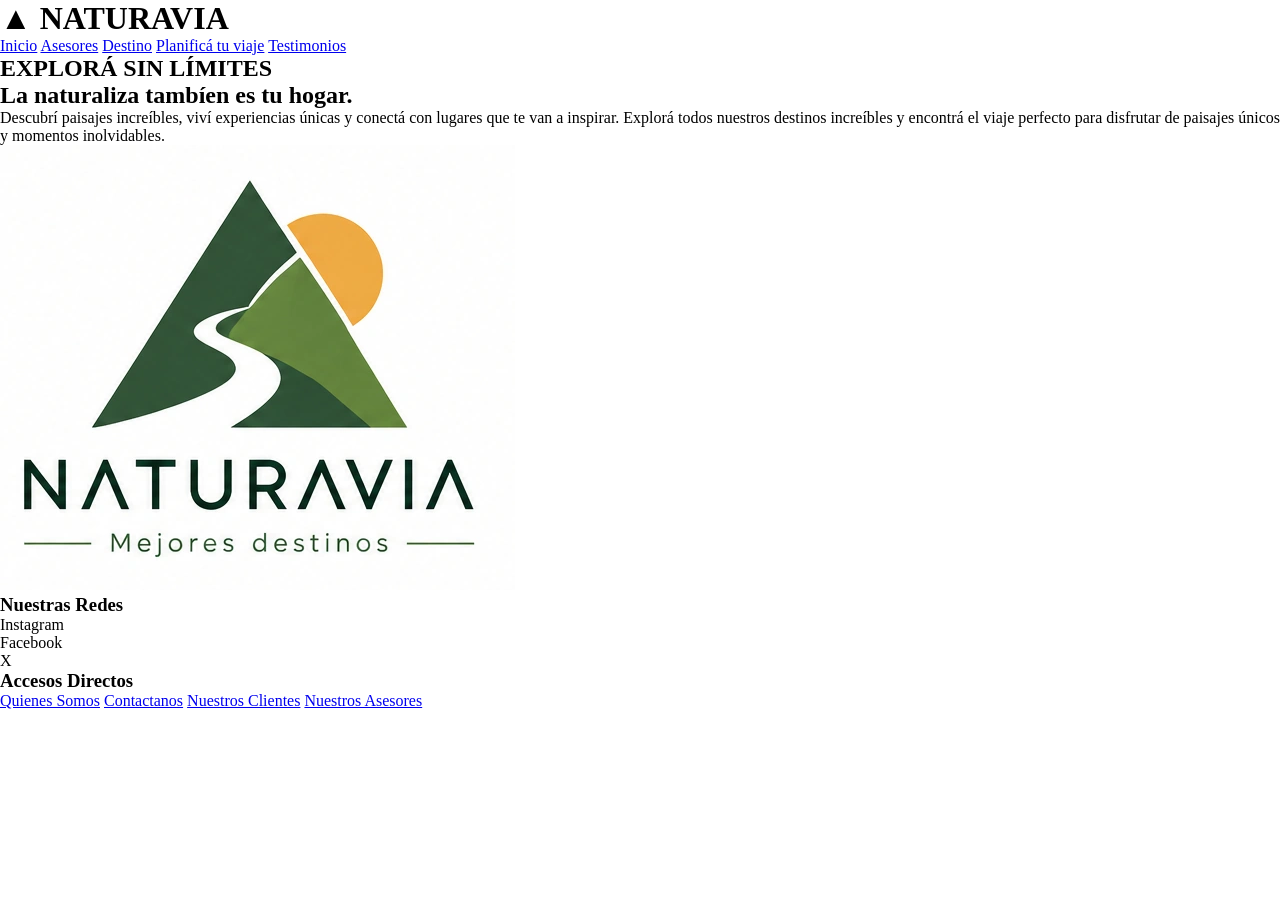
==== index.html @ 33f5c21c "add: emulaciónredes, input, styles" ====
<!DOCTYPE html>
<html lang="en">
<head>
    <meta charset="UTF-8">
    <meta name="viewport" content="width=device-width, initial-scale=1.0">
    <title>▲ Naturavia | Explorá sin límites</title>
    <link rel="stylesheet" href="./css/styles.css">
</head>
<body>
    <header>
        <h1>▲ <strong>NATURAVIA</strong></h1>
        <nav>
            <a href="./index.html">Inicio</a>
            <a href="./asesores.html">Asesores</a>
            <a href="./galeria.html">Destino</a>
            <a href="./contacto.html">Planificá tu viaje</a>
            <a href="./experiencias.html">Testimonios</a>            
        </nav>
    </header>
    <Main>
        <section>
            <h2>EXPLORÁ SIN LÍMITES</h2>
            <h1>La naturaliza tambíen es tu <strong>hogar.</strong></h1>
            <p>Descubrí paisajes increíbles, viví experiencias únicas y conectá con lugares que te van a inspirar. Explorá todos nuestros destinos increíbles y encontrá el viaje perfecto para disfrutar de paisajes únicos y momentos inolvidables.</p>
        </section>
    </Main>
    <footer>
        <div>
            <div><img src="./img/footer logo.webp" alt="Logo Naturavia"></div>
            <div>
                <h3>Nuestras Redes</h3>
                <p>Instagram</p>
                <p>Facebook</p>
                <p>X</p>
            </div>
            <div>
                <h3>Accesos Directos</h3>
                <a href="./nosotros.html">Quienes Somos</a>
                <a href="./contacto.html">Contactanos</a>
                <a href="./experiencias.html">Nuestros Clientes</a>
                <a href="./asesores.html">Nuestros Asesores</a>
            </div>
        </div>
    </footer>
</body>
</html>
---- css/styles.css ----
/* quito los espacio predetimando del navegador así es más facil calcular el tamaño de los elementos. */
* { 
    margin:0; 
    padding:0; 
    box-sizing:border-box; 
}
/* Acá edito el index */
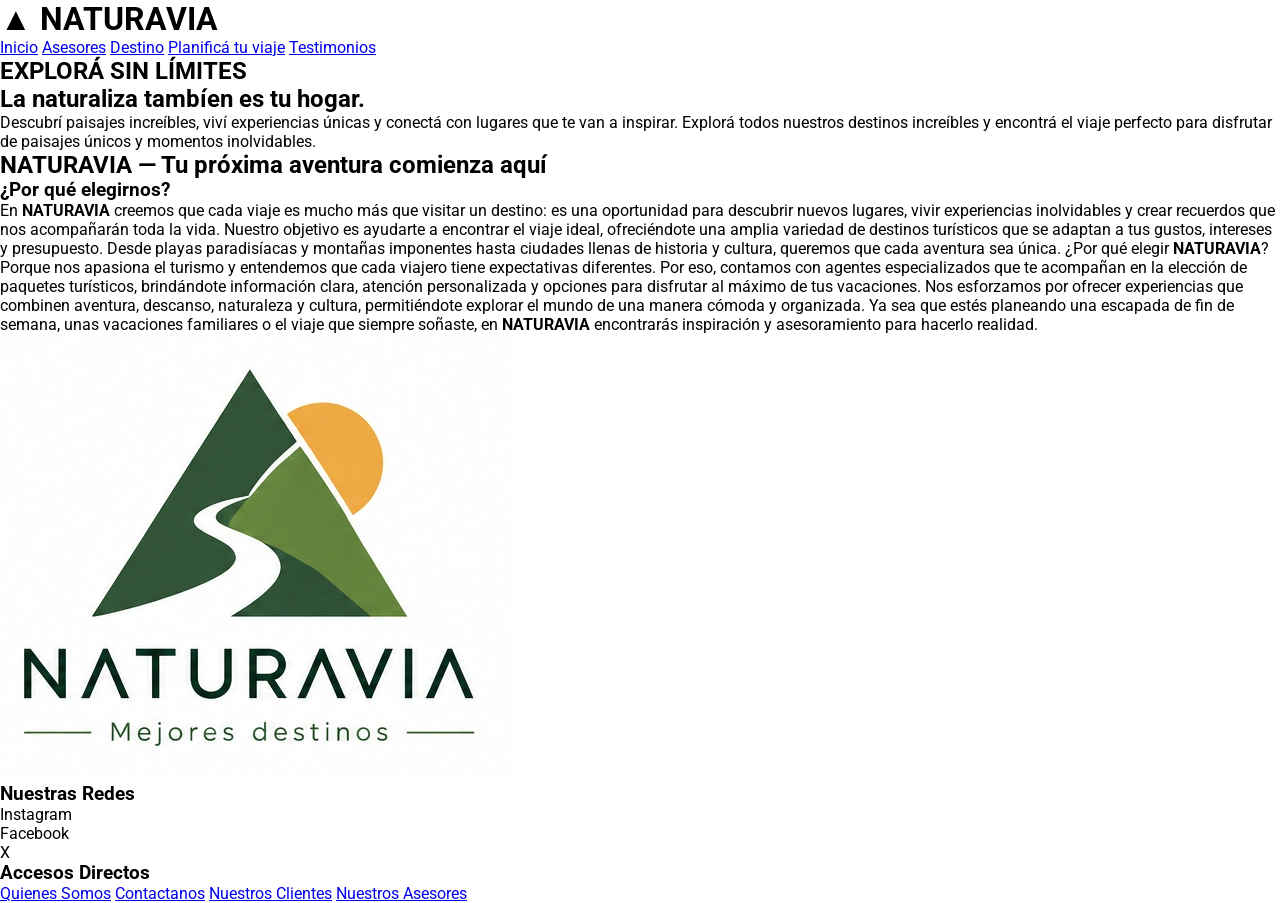
==== commit 27f91a3e: "fix: folders, url. add: styles" ====
--- a/index.html
+++ b/index.html
@@ -5,6 +5,9 @@
     <meta name="viewport" content="width=device-width, initial-scale=1.0">
     <title>▲ Naturavia | Explorá sin límites</title>
     <link rel="stylesheet" href="./css/styles.css">
+    <link rel="preconnect" href="https://fonts.googleapis.com">
+<link rel="preconnect" href="https://fonts.gstatic.com" crossorigin>
+<link href="https://fonts.googleapis.com/css2?family=Roboto:ital,wght@0,100..900;1,100..900&display=swap" rel="stylesheet">
 </head>
 <body>
     <header>
@@ -22,11 +25,23 @@
             <h2>EXPLORÁ SIN LÍMITES</h2>
             <h1>La naturaliza tambíen es tu <strong>hogar.</strong></h1>
             <p>Descubrí paisajes increíbles, viví experiencias únicas y conectá con lugares que te van a inspirar. Explorá todos nuestros destinos increíbles y encontrá el viaje perfecto para disfrutar de paisajes únicos y momentos inolvidables.</p>
+            <h2><strong>NATURAVIA</strong> — Tu próxima aventura comienza aquí</h2>
+            <h3>¿Por qué elegirnos?</h3>
+            <p>En <strong>NATURAVIA</strong> creemos que cada viaje es mucho más que visitar un destino: es una oportunidad para descubrir nuevos lugares, vivir experiencias inolvidables y crear recuerdos que nos acompañarán toda la vida.
+
+Nuestro objetivo es ayudarte a encontrar el viaje ideal, ofreciéndote una amplia variedad de destinos turísticos que se adaptan a tus gustos, intereses y presupuesto. Desde playas paradisíacas y montañas imponentes hasta ciudades llenas de historia y cultura, queremos que cada aventura sea única.
+
+¿Por qué elegir <strong>NATURAVIA</strong>? Porque nos apasiona el turismo y entendemos que cada viajero tiene expectativas diferentes. Por eso, contamos con agentes especializados que te acompañan en la elección de paquetes turísticos, brindándote información clara, atención personalizada y opciones para disfrutar al máximo de tus vacaciones.
+
+Nos esforzamos por ofrecer experiencias que combinen aventura, descanso, naturaleza y cultura, permitiéndote explorar el mundo de una manera cómoda y organizada.
+
+Ya sea que estés planeando una escapada de fin de semana, unas vacaciones familiares o el viaje que siempre soñaste, en <strong>NATURAVIA</strong> encontrarás inspiración y asesoramiento para hacerlo realidad.</p>
+
         </section>
     </Main>
     <footer>
         <div>
-            <div><img src="./img/footer logo.webp" alt="Logo Naturavia"></div>
+            <div><img src="./assets/img/footer logo.webp" alt="Logo Naturavia"></div>
             <div>
                 <h3>Nuestras Redes</h3>
                 <p>Instagram</p>
--- a/css/styles.css
+++ b/css/styles.css
@@ -1,7 +1,14 @@
-/* quito los espacio predetimando del navegador así es más facil calcular el tamaño de los elementos. */
+/* quito los espacio predetimando del navegador así es más facil calcular el tamaño de los elementos. Y añado el tipo de fuente*/
 * { 
     margin:0; 
     padding:0; 
-    box-sizing:border-box; 
+    box-sizing:border-box;
+    font-family: "Roboto", sans-serif;
 }
-/* Acá edito el index */
+/* pongo el fondo de esta manera */
+body{
+    background-image: url(img/paisaje5.jpg); 
+    background-size: cover;
+    background-position: center;
+    background-repeat: no-repeat;
+}
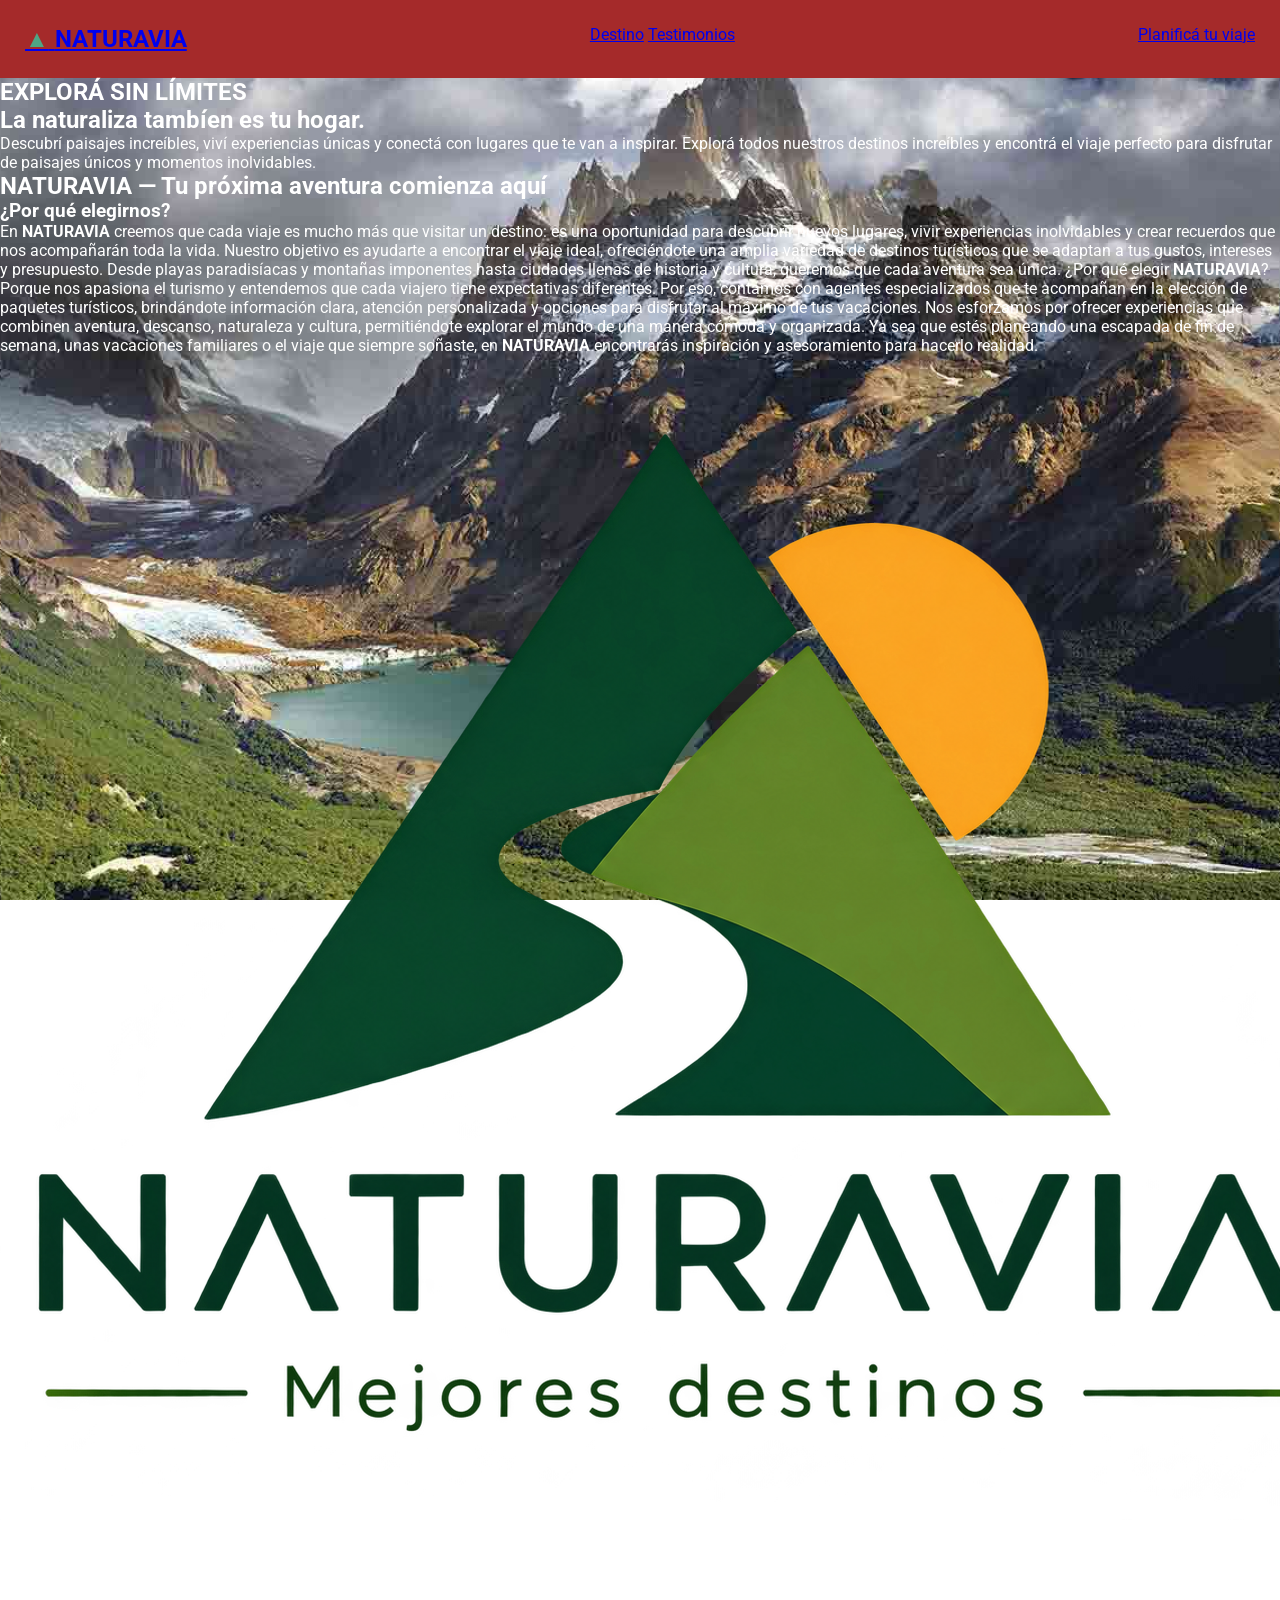
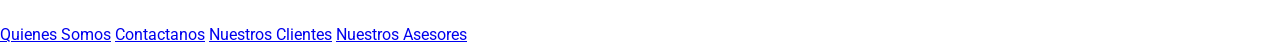
==== commit 5dcd2ae9: "fix: footer, nav, img. add: styles" ====
--- a/index.html
+++ b/index.html
@@ -10,14 +10,18 @@
 <link href="https://fonts.googleapis.com/css2?family=Roboto:ital,wght@0,100..900;1,100..900&display=swap" rel="stylesheet">
 </head>
 <body>
-    <header>
-        <h1>▲ <strong>NATURAVIA</strong></h1>
+    <header>        
         <nav>
-            <a href="./index.html">Inicio</a>
-            <a href="./asesores.html">Asesores</a>
-            <a href="./galeria.html">Destino</a>
-            <a href="./contacto.html">Planificá tu viaje</a>
-            <a href="./experiencias.html">Testimonios</a>            
+            <a href="./index.html">
+                <h1><span class="logo">▲</span> <strong>NATURAVIA</strong></h1>
+            </a>
+            <div>
+                <a href="./galeria.html">Destino</a>
+                <a href="./experiencias.html">Testimonios</a>
+            </div>           
+            <div>
+                <a href="./asesores.html">Planificá tu viaje</a>
+            </div>
         </nav>
     </header>
     <Main>
@@ -41,7 +45,7 @@
     </Main>
     <footer>
         <div>
-            <div><img src="./assets/img/footer logo.webp" alt="Logo Naturavia"></div>
+            <div><img src="./assets/img/footer logo.png" alt="Logo Naturavia"></div>
             <div>
                 <h3>Nuestras Redes</h3>
                 <p>Instagram</p>
--- a/css/styles.css
+++ b/css/styles.css
@@ -1,14 +1,33 @@
-/* quito los espacio predetimando del navegador así es más facil calcular el tamaño de los elementos. Y añado el tipo de fuente*/
 * { 
     margin:0; 
     padding:0; 
     box-sizing:border-box;
-    font-family: "Roboto", sans-serif;
+
 }
-/* pongo el fondo de esta manera */
+
+:root{
+    --blanco:#fff; 
+    --verde:#83d6a8; 
+    --verde-oscuro:#4fa584;
+    --verde-oscuro-sombra: #2f9b7855;
+
+}
 body{
-    background-image: url(img/paisaje5.jpg); 
+    height: 80vh;
+    background-image: url(/assets/img/paisaje5.jpg); 
     background-size: cover;
     background-position: center;
     background-repeat: no-repeat;
+    background-attachment: fixed;
+    font-family: "Roboto", sans-serif;
+    color: #fff;
 }
+.logo{
+    color: var(--verde-oscuro);
+}
+nav{
+    background-color: brown;
+    padding: 25px;
+    display: flex;
+    justify-content: space-between;
+}
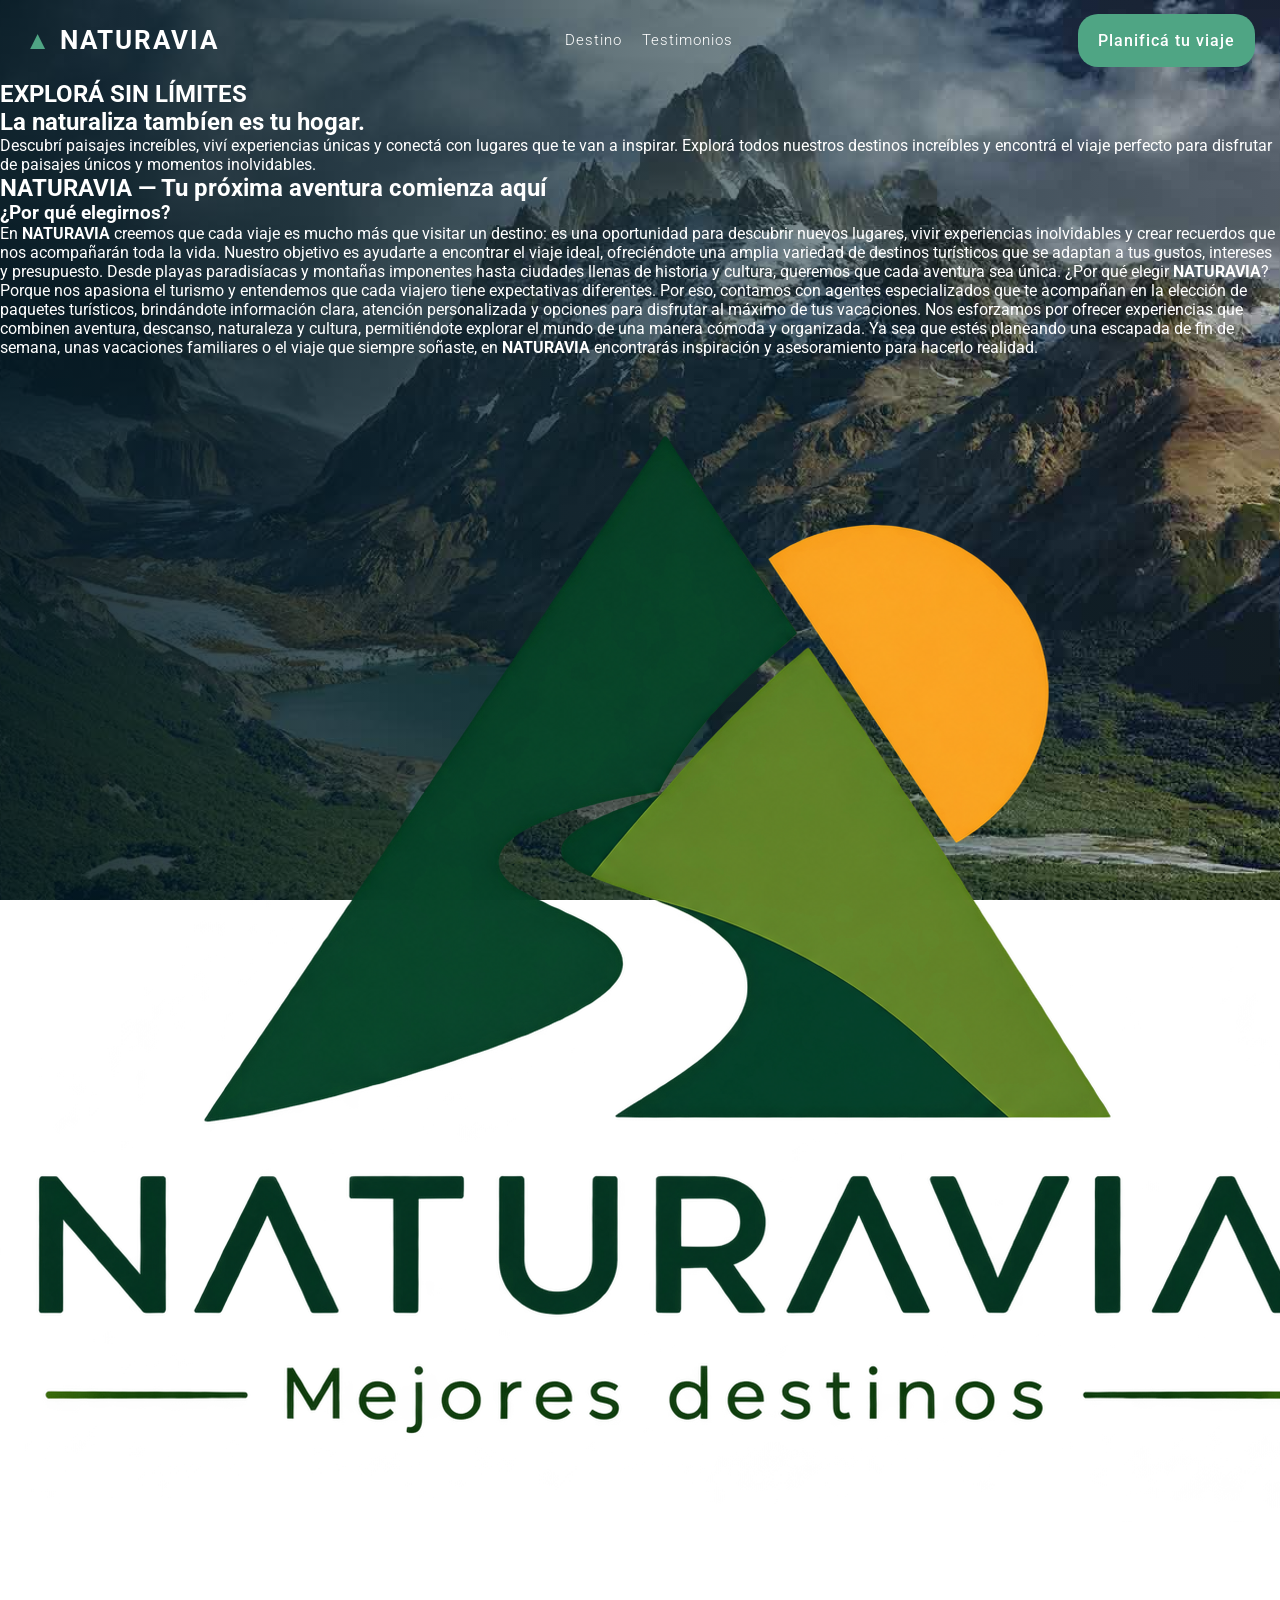
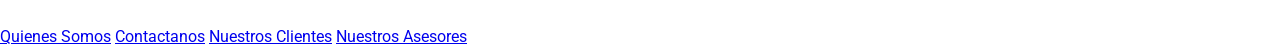
==== commit 5000a325: "add-fix: css-html header" ====
--- a/index.html
+++ b/index.html
@@ -12,15 +12,17 @@
 <body>
     <header>        
         <nav>
-            <a href="./index.html">
-                <h1><span class="logo">▲</span> <strong>NATURAVIA</strong></h1>
-            </a>
-            <div>
+            <div >
+                <a href="./index.html" class="logoN">
+                    <h1><span class="logo">▲</span> <strong>NATURAVIA</strong></h1>
+                </a>
+            </div>    
+            <div class="navtex">
                 <a href="./galeria.html">Destino</a>
                 <a href="./experiencias.html">Testimonios</a>
             </div>           
-            <div>
-                <a href="./asesores.html">Planificá tu viaje</a>
+            <div class="navheader">
+                <a href="./asesores.html" class="navtex2">Planificá tu viaje</a>
             </div>
         </nav>
     </header>
--- a/css/styles.css
+++ b/css/styles.css
@@ -8,13 +8,15 @@
 :root{
     --blanco:#fff; 
     --verde:#83d6a8; 
-    --verde-oscuro:#4fa584;
+    --verde-claro-oscuro: #65b995;
+    --verde-oscuro:#4fa584;    
     --verde-oscuro-sombra: #2f9b7855;
 
 }
 body{
     height: 80vh;
-    background-image: url(/assets/img/paisaje5.jpg); 
+    background-image: linear-gradient( 90deg, rgba(0, 22, 32, 0.87), rgba(3, 34, 44, 0.54) 60%, rgba(3, 30, 38, 0.25)), url(/assets/img/paisaje5.jpg);
+     /* En la linea 18, use un recurso que aplico ChatGPT en una web mientras experimentaba su forma de trabajar, y de paso estudiar como escribía los códigos de css. Me encontré con el problema que el fondon era muy blanco con letras blancas y decidí copiar este recurso. */
     background-size: cover;
     background-position: center;
     background-repeat: no-repeat;
@@ -26,8 +28,47 @@
     color: var(--verde-oscuro);
 }
 nav{
-    background-color: brown;
     padding: 25px;
     display: flex;
     justify-content: space-between;
+    align-items: center;
+
 }
+.logoN{
+    color: inherit;
+    text-decoration: none;
+    font-size: 17px; 
+    font-weight:700; 
+    letter-spacing:2px;
+}
+.navtex{
+    display: flex;
+    gap: 20px;
+}
+.navtex a{
+    color: inherit;
+    text-decoration: none;
+    font-size: 15px;
+    font-weight: 300;
+    letter-spacing: 1px;
+    text-decoration: none;
+    transition: color 0.3s;
+}
+.navtex a:hover {
+    color: var(--verde);
+}
+.navtex2{
+    color: inherit;
+    text-decoration: none;
+    letter-spacing: 1px;
+    background: var(--verde-oscuro);
+    padding: 17px 20px;
+    border-radius: 20px;
+    font-weight: 500;
+    text-decoration: none;
+    transition: color 0.3s;    
+}
+.navtex2:hover{
+    background-color: var(--verde-claro-oscuro);
+}
+
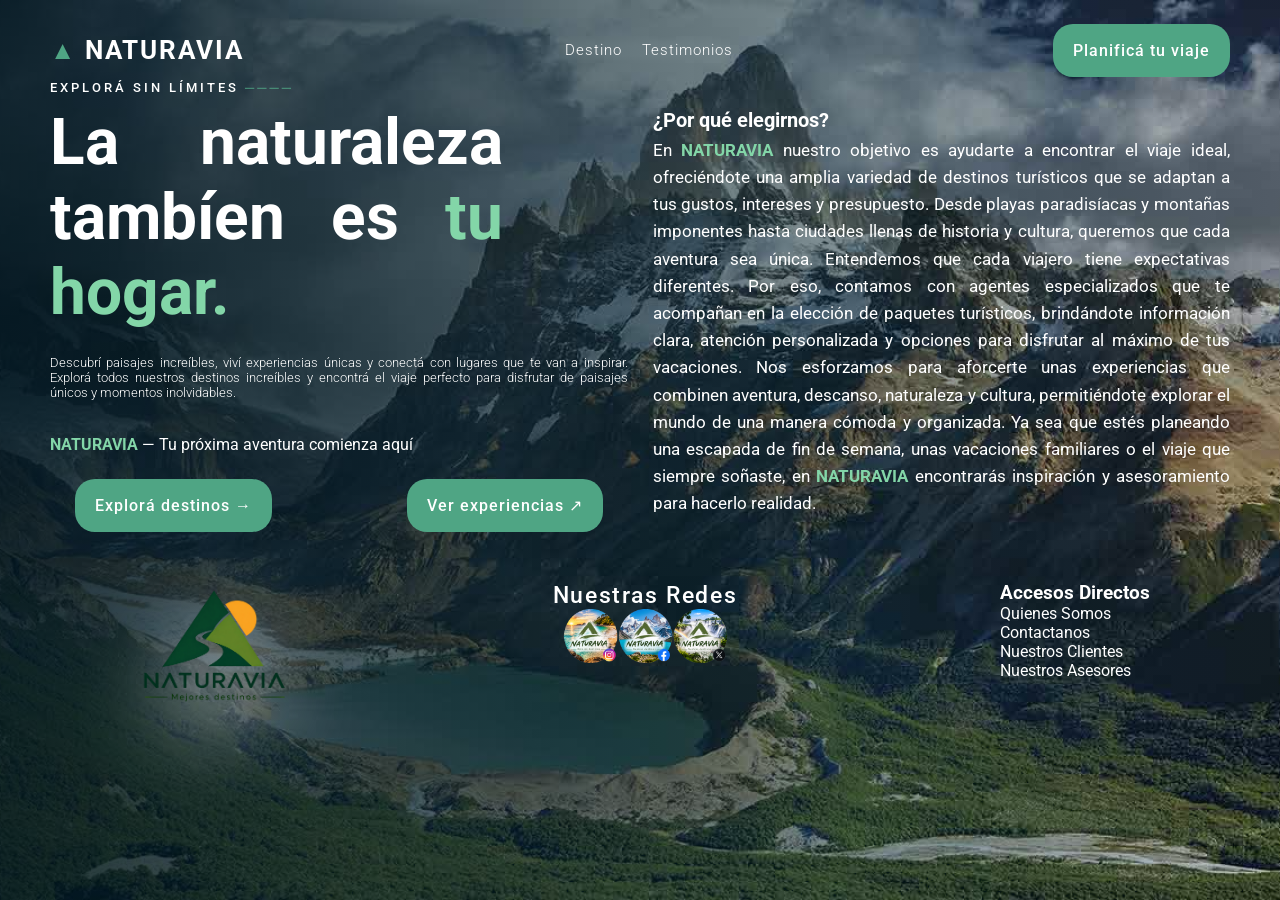
==== commit 5d333252: "add: mainhtml, footerhtml, img-emu-social" ====
--- a/index.html
+++ b/index.html
@@ -27,40 +27,49 @@
         </nav>
     </header>
     <Main>
-        <section>
-            <h2>EXPLORÁ SIN LÍMITES</h2>
-            <h1>La naturaliza tambíen es tu <strong>hogar.</strong></h1>
-            <p>Descubrí paisajes increíbles, viví experiencias únicas y conectá con lugares que te van a inspirar. Explorá todos nuestros destinos increíbles y encontrá el viaje perfecto para disfrutar de paisajes únicos y momentos inolvidables.</p>
-            <h2><strong>NATURAVIA</strong> — Tu próxima aventura comienza aquí</h2>
-            <h3>¿Por qué elegirnos?</h3>
-            <p>En <strong>NATURAVIA</strong> creemos que cada viaje es mucho más que visitar un destino: es una oportunidad para descubrir nuevos lugares, vivir experiencias inolvidables y crear recuerdos que nos acompañarán toda la vida.
+        <h2 class="h2index">EXPLORÁ SIN LÍMITES <span class="logo">────</span></h2>
+        <section id="sectionIndex">
+            
+            <div class="text1">                
+                <div>
+                    <h3>La naturaleza tambíen es <span class="hogar">tu hogar.</span></h3>
+                    <p class="texto">Descubrí paisajes increíbles, viví experiencias únicas y conectá con lugares que te van a inspirar. Explorá todos nuestros destinos increíbles y encontrá el viaje perfecto para disfrutar de paisajes únicos y momentos inolvidables.</p>
+                    <p class="subtexto"><strong>NATURAVIA</strong> — Tu próxima aventura comienza aquí</p>
+                </div>
+            <div class="botones">
+                <a href="./galeria.html" class="boton1">Explorá destinos →</a>
+                <a href="./experiencias.html" class="boton2">Ver experiencias ↗</a>
+            </div>        
+            </div>
+            <div class="text2">
+                <h3>¿Por qué elegirnos?</h3>
+                <p>En <strong>NATURAVIA</strong> nuestro objetivo es ayudarte a encontrar el viaje ideal, ofreciéndote una amplia variedad de destinos turísticos que se adaptan a tus gustos, intereses y presupuesto. Desde playas paradisíacas y montañas imponentes hasta ciudades llenas de historia y cultura, queremos que cada aventura sea única.
+                
+                Entendemos que cada viajero tiene expectativas diferentes. Por eso, contamos con agentes especializados que te acompañan en la elección de paquetes turísticos, brindándote información clara, atención personalizada y opciones para disfrutar al máximo de tus vacaciones.
+                
+                Nos esforzamos para aforcerte unas experiencias que combinen aventura, descanso, naturaleza y cultura, permitiéndote explorar el mundo de una manera cómoda y organizada.
+                
+                Ya sea que estés planeando una escapada de fin de semana, unas vacaciones familiares o el viaje que siempre soñaste, en <strong>NATURAVIA</strong> encontrarás inspiración y asesoramiento para hacerlo realidad.</p>
+            </div>
+        </section>
 
-Nuestro objetivo es ayudarte a encontrar el viaje ideal, ofreciéndote una amplia variedad de destinos turísticos que se adaptan a tus gustos, intereses y presupuesto. Desde playas paradisíacas y montañas imponentes hasta ciudades llenas de historia y cultura, queremos que cada aventura sea única.
-
-¿Por qué elegir <strong>NATURAVIA</strong>? Porque nos apasiona el turismo y entendemos que cada viajero tiene expectativas diferentes. Por eso, contamos con agentes especializados que te acompañan en la elección de paquetes turísticos, brindándote información clara, atención personalizada y opciones para disfrutar al máximo de tus vacaciones.
-
-Nos esforzamos por ofrecer experiencias que combinen aventura, descanso, naturaleza y cultura, permitiéndote explorar el mundo de una manera cómoda y organizada.
-
-Ya sea que estés planeando una escapada de fin de semana, unas vacaciones familiares o el viaje que siempre soñaste, en <strong>NATURAVIA</strong> encontrarás inspiración y asesoramiento para hacerlo realidad.</p>
-
-        </section>
     </Main>
-    <footer>
-        <div>
-            <div><img src="./assets/img/footer logo.png" alt="Logo Naturavia"></div>
+    <footer>        
+        <div class="logofooter"><img src="./assets/img/footer logo.png" alt="Logo Naturavia"></div>
+        <div class="redes">
+            <h3>Nuestras Redes</h3>
             <div>
-                <h3>Nuestras Redes</h3>
-                <p>Instagram</p>
-                <p>Facebook</p>
-                <p>X</p>
+                <a href="./Emulacion de Redes/INSTAGRAM.html"><img src="./assets/img/Naturavia_Instagram.png" alt="imgagen red social de INSTAGRAM"><span class="ocultar-texto">Instagram</span></a>
+                <a href="./Emulacion de Redes/FACEBOOK.html"><img src="./assets/img/Naturavia_Facebook.png" alt="imgagen red social de FACEBOOK"><span class="ocultar-texto">Facebook</span></a>
+                <a href="./Emulacion de Redes/X.html"><img src="./assets/img/Naturavia_X.png" alt="imgagen red social de X"><span class="ocultar-texto">X</span></a>
             </div>
-            <div>
-                <h3>Accesos Directos</h3>
-                <a href="./nosotros.html">Quienes Somos</a>
-                <a href="./contacto.html">Contactanos</a>
-                <a href="./experiencias.html">Nuestros Clientes</a>
-                <a href="./asesores.html">Nuestros Asesores</a>
-            </div>
+        </div>
+        <div class="accesosdirectos">
+            <h3>Accesos Directos</h3>
+            <a href="./nosotros.html">Quienes Somos</a>
+            <a href="./contacto.html">Contactanos</a>
+            <a href="./experiencias.html">Nuestros Clientes</a>
+            <a href="./asesores.html">Nuestros Asesores</a>
         </div>
     </footer>
 </body>
--- a/css/styles.css
+++ b/css/styles.css
@@ -23,12 +23,16 @@
     background-attachment: fixed;
     font-family: "Roboto", sans-serif;
     color: #fff;
+    margin: 25px;
 }
+/* Acá edito el hover donde lo aplico en todas las multipague */
 .logo{
     color: var(--verde-oscuro);
 }
 nav{
-    padding: 25px;
+    padding-left: 25px;
+    padding-right: 25px;
+    padding-top: 10px;
     display: flex;
     justify-content: space-between;
     align-items: center;
@@ -51,7 +55,6 @@
     font-size: 15px;
     font-weight: 300;
     letter-spacing: 1px;
-    text-decoration: none;
     transition: color 0.3s;
 }
 .navtex a:hover {
@@ -64,11 +67,133 @@
     background: var(--verde-oscuro);
     padding: 17px 20px;
     border-radius: 20px;
-    font-weight: 500;
-    text-decoration: none;
+    font-weight: 500;    
     transition: color 0.3s;    
 }
 .navtex2:hover{
     background-color: var(--verde-claro-oscuro);
 }
+/* Acá edito el footer donde lo aplico en todas las multipague */
+footer{
+    /* background-color: bisque; */
+    display: flex;
+    justify-content: space-between;
+    padding: 15px 105px 25px 115px;
+}
+.ocultar-texto{
+    display: none;
+}
+.logofooter img{
+width: 150px;
+height: auto;
+filter: drop-shadow(0 35px 45px white);
+/* Le consulte a chatGPT para darle sombra al logo */
+}
+.redes h3{
+    font-size: 23px;
+    letter-spacing: 1.6px;
+    font-weight: 500;
+}
+.redes div{
+    display: flex;
+    justify-content: center;
+    align-items: center;
+}
+.accesosdirectos{
+    display: flex;
+    flex-direction: column;
+}
+.redes a, .accesosdirectos a{
+    color: inherit;
+    text-decoration: none;
+}
+.redes img{
+    width: 55px;
+    height: auto;
+    display: flex;
+    justify-content: center;
+    align-items: center;
+}
 
+
+
+/* Acá edito index.html */
+#sectionIndex{
+    display: flex;
+    padding: 10px 25px 10px 25px;
+    text-align: justify;
+    gap: 25px;
+}
+#sectionIndex strong{
+    color: var(--verde);
+}
+.hogar{
+    color: var(--verde);
+}
+.h2index{
+    padding-top: 15px;
+    padding-left: 25px;
+    font-weight: 700;
+    font-size: 13px;
+    letter-spacing:3px; 
+    font-weight:500; 
+}
+.text1{
+    display: flex;
+    justify-content: center;
+    /* background-color: aqua; */
+    width: 50%;
+    flex-direction: column;
+}
+.text1 h3{
+    font-size:clamp(2.5rem,5vw,5.1rem);
+    /* Acá utilice también chatgpt para poder adaptar la idea del texto y me sugirió esto */
+    padding-right: 125px;
+    font-weight: 700;
+    padding-bottom: 25px;
+}
+.texto{
+    font-size: 13px;
+    font-weight: 300;
+    padding-bottom: 35px;
+}
+.text2{
+    flex-direction: column;
+    width: 50%;
+    font-weight: 400;
+    font-size: 17px;
+    line-height: 1.6;
+}
+.botones{
+    display: flex;
+    justify-content: space-between;
+    padding: 25px;
+}
+.boton1{
+    color: inherit;
+    text-decoration: none;
+    letter-spacing: 1px;
+    background: var(--verde-oscuro);
+    padding: 17px 20px;
+    border-radius: 20px;
+    font-weight: 500;
+    text-decoration: none;
+    transition: color 0.3s;    
+}
+.boton1:hover{
+    background-color: var(--verde-claro-oscuro);
+}
+.boton2{
+    color: inherit;
+    text-decoration: none;
+    letter-spacing: 1px;
+    background: var(--verde-oscuro);
+    padding: 17px 20px;
+    border-radius: 20px;
+    font-weight: 500;
+    text-decoration: none;
+    transition: color 0.3s;    
+}
+.boton2:hover{
+    background-color: var(--verde-claro-oscuro);
+}
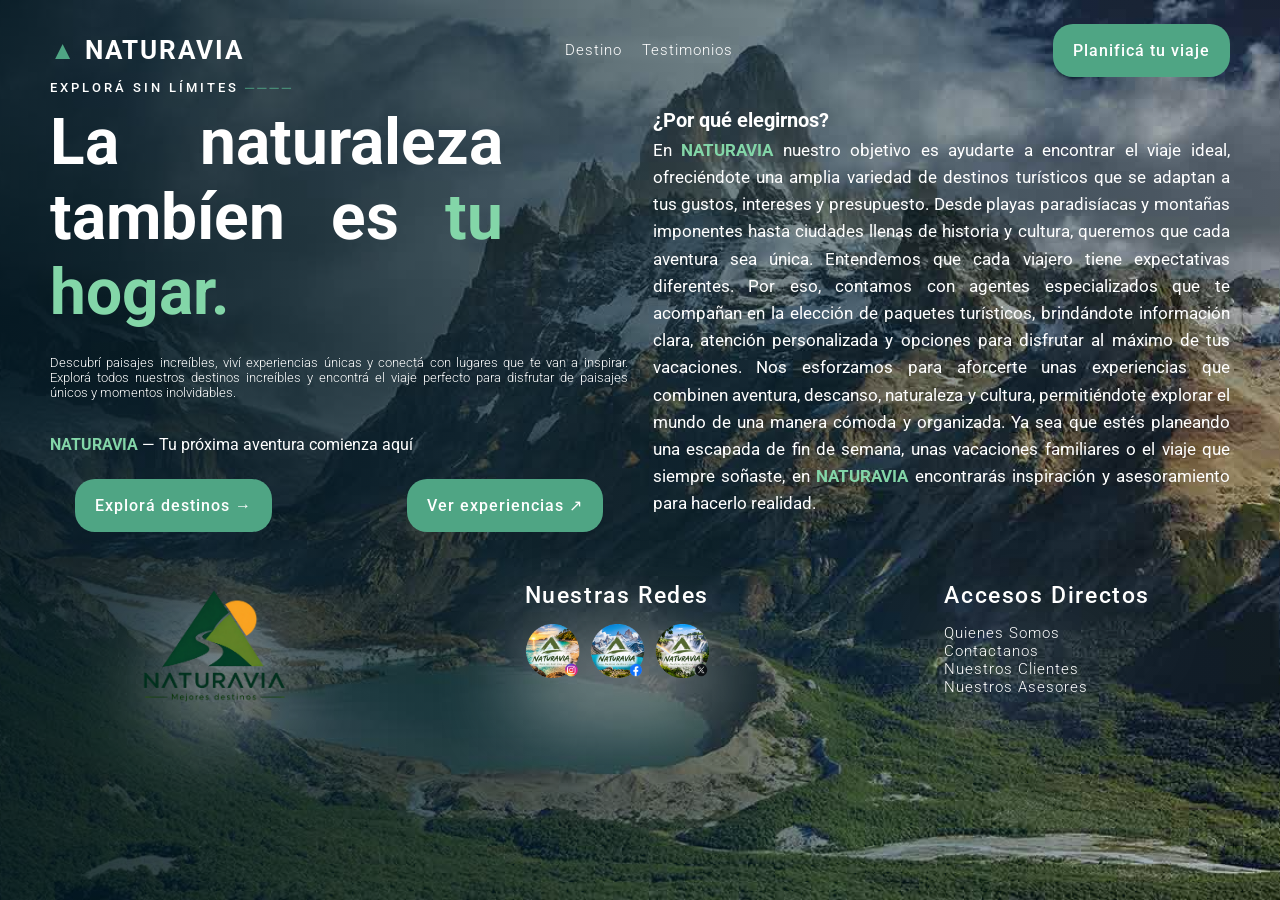
==== commit 4c5e243b: "fix: all footer, add: emu-face-insta" ====
--- a/index.html
+++ b/index.html
@@ -59,9 +59,9 @@
         <div class="redes">
             <h3>Nuestras Redes</h3>
             <div>
-                <a href="./Emulacion de Redes/INSTAGRAM.html"><img src="./assets/img/Naturavia_Instagram.png" alt="imgagen red social de INSTAGRAM"><span class="ocultar-texto">Instagram</span></a>
-                <a href="./Emulacion de Redes/FACEBOOK.html"><img src="./assets/img/Naturavia_Facebook.png" alt="imgagen red social de FACEBOOK"><span class="ocultar-texto">Facebook</span></a>
-                <a href="./Emulacion de Redes/X.html"><img src="./assets/img/Naturavia_X.png" alt="imgagen red social de X"><span class="ocultar-texto">X</span></a>
+                <a href="./Emulacion de Redes/INSTAGRAM.html" target="_blank"><img src="./assets/img/Naturavia_Instagram.png" alt="imgagen red social de INSTAGRAM"><span class="ocultar-texto">Instagram</span></a>
+                <a href="./Emulacion de Redes/FACEBOOK.html" target="_blank"><img src="./assets/img/Naturavia_Facebook.png" alt="imgagen red social de FACEBOOK"><span class="ocultar-texto">Facebook</span></a>
+                <a href="./Emulacion de Redes/X.html" target="_blank"><img src="./assets/img/Naturavia_X.png" alt="imgagen red social de X"><span class="ocultar-texto">X</span></a>
             </div>
         </div>
         <div class="accesosdirectos">
--- a/css/styles.css
+++ b/css/styles.css
@@ -90,6 +90,7 @@
 /* Le consulte a chatGPT para darle sombra al logo */
 }
 .redes h3{
+    padding-bottom: 15px;
     font-size: 23px;
     letter-spacing: 1.6px;
     font-weight: 500;
@@ -102,6 +103,13 @@
 .accesosdirectos{
     display: flex;
     flex-direction: column;
+}
+.redes{
+    filter: drop-shadow(0 35px 45px white);
+} 
+
+.accesosdirectos{
+    filter: drop-shadow(0 35px 45px white);
 }
 .redes a, .accesosdirectos a{
     color: inherit;
@@ -111,10 +119,23 @@
     width: 55px;
     height: auto;
     display: flex;
-    justify-content: center;
+    justify-content: space-between;
     align-items: center;
 }
-
+.redes div{
+    gap: 10px;
+}
+.accesosdirectos h3{
+    padding-bottom: 15px;
+    font-size: 23px;
+    letter-spacing: 1.6px;
+    font-weight: 500;
+}
+.accesosdirectos a{
+    font-size: 15px;
+    letter-spacing: 1px;
+    font-weight: 300;
+}
 
 
 /* Acá edito index.html */
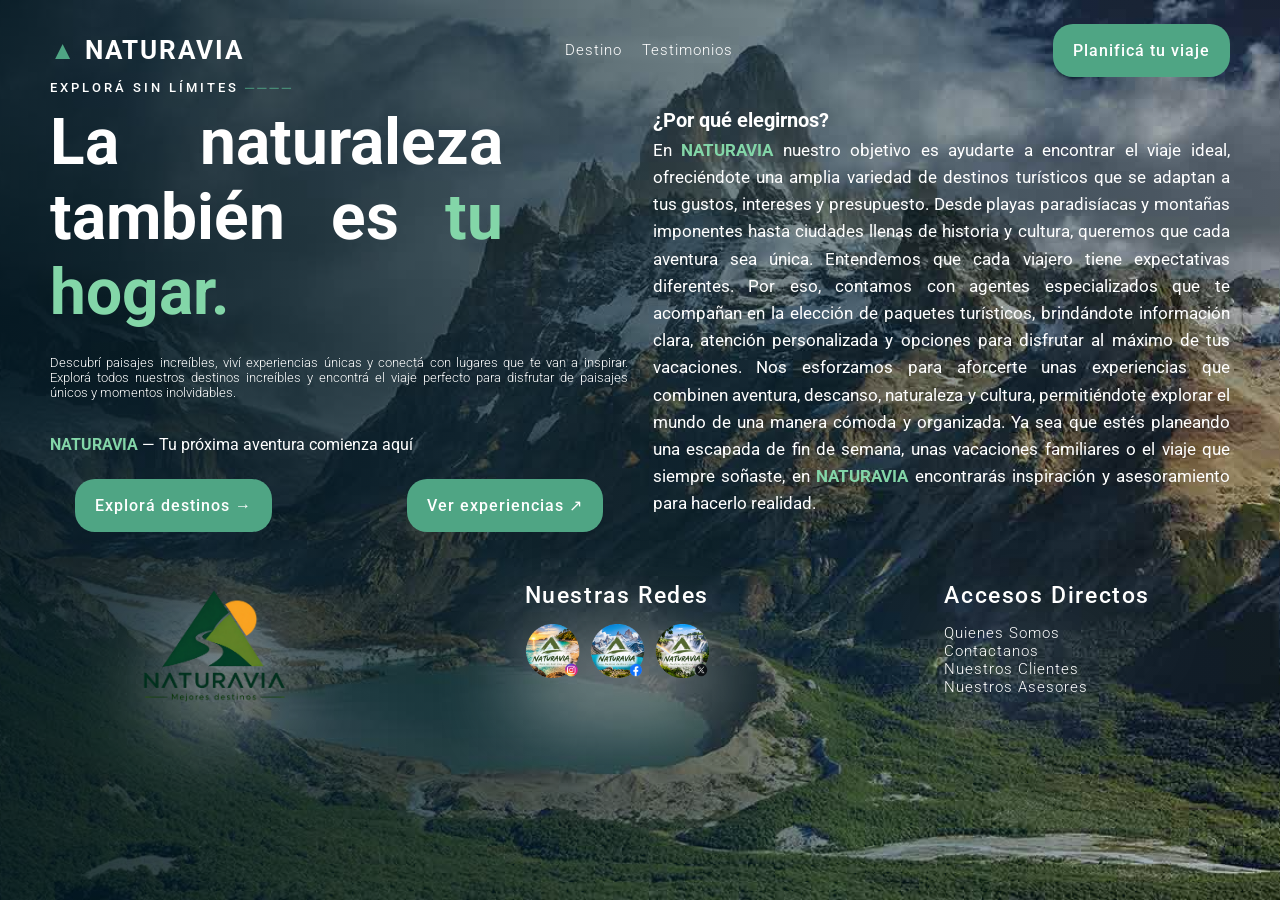
==== commit 1867c174: "fix: ortografia-indexhtml" ====
--- a/index.html
+++ b/index.html
@@ -32,7 +32,7 @@
             
             <div class="text1">                
                 <div>
-                    <h3>La naturaleza tambíen es <span class="hogar">tu hogar.</span></h3>
+                    <h3>La naturaleza también es <span class="hogar">tu hogar.</span></h3>
                     <p class="texto">Descubrí paisajes increíbles, viví experiencias únicas y conectá con lugares que te van a inspirar. Explorá todos nuestros destinos increíbles y encontrá el viaje perfecto para disfrutar de paisajes únicos y momentos inolvidables.</p>
                     <p class="subtexto"><strong>NATURAVIA</strong> — Tu próxima aventura comienza aquí</p>
                 </div>
--- a/css/styles.css
+++ b/css/styles.css
@@ -2,16 +2,13 @@
     margin:0; 
     padding:0; 
     box-sizing:border-box;
-
-}
-
+}
 :root{
     --blanco:#fff; 
     --verde:#83d6a8; 
     --verde-claro-oscuro: #65b995;
     --verde-oscuro:#4fa584;    
     --verde-oscuro-sombra: #2f9b7855;
-
 }
 body{
     height: 80vh;
@@ -25,14 +22,13 @@
     color: #fff;
     margin: 25px;
 }
+
 /* Acá edito el hover donde lo aplico en todas las multipague */
 .logo{
     color: var(--verde-oscuro);
 }
 nav{
-    padding-left: 25px;
-    padding-right: 25px;
-    padding-top: 10px;
+    padding: 10px 25px 0 25px;
     display: flex;
     justify-content: space-between;
     align-items: center;
@@ -75,7 +71,6 @@
 }
 /* Acá edito el footer donde lo aplico en todas las multipague */
 footer{
-    /* background-color: bisque; */
     display: flex;
     justify-content: space-between;
     padding: 15px 105px 25px 115px;
@@ -137,13 +132,13 @@
     font-weight: 300;
 }
 
-
 /* Acá edito index.html */
 #sectionIndex{
     display: flex;
     padding: 10px 25px 10px 25px;
     text-align: justify;
     gap: 25px;
+    justify-content: center; 
 }
 #sectionIndex strong{
     color: var(--verde);
@@ -162,7 +157,6 @@
 .text1{
     display: flex;
     justify-content: center;
-    /* background-color: aqua; */
     width: 50%;
     flex-direction: column;
 }
@@ -217,4 +211,290 @@
 }
 .boton2:hover{
     background-color: var(--verde-claro-oscuro);
+}
+/* Acá edito asesores.html */
+#asesores{
+    margin: 25px;
+    display: flex;
+    justify-content: center;
+    flex-direction: column;
+    flex-wrap: wrap;
+}
+#asesores h2{
+    padding: 25px 0 25px 0;
+    font-size: 25px; 
+    font-weight:800; 
+    letter-spacing: 1.6px;
+}
+.asesores-p{
+    padding-bottom: 25px;
+    font-weight: 400;
+    font-size: 17px;
+    line-height: 1.6;
+    text-align: justify;
+}
+.perfil-asesores{
+    display: flex;
+    flex-direction: column;}
+.picasesor{
+    width: 200px;
+    height: auto;
+    border-radius: 50%;
+    /* No se porque no me queda redondo, pero quedo lindo :P */
+    padding: 0 25px 25px 0;
+}
+.asesor{
+    display: flex;
+}
+.asesor-h3{
+    padding: 25px 0 25px 0;
+    font-weight: 600;
+    font-size: 17px;    
+    letter-spacing: 1.1px;
+    text-align: justify;
+}
+.asesor-p{
+    width: 75%;
+    padding-right: 45px;
+    font-weight: 300;
+    font-size: 13px;    
+    letter-spacing: 1.1px;
+    text-align: justify;
+}
+
+/* Acá edito contacto.html */
+#contacto{
+    display: flex;
+    margin: 25px;
+    text-align: justify;
+    justify-content: center;
+    flex-wrap: wrap;
+}
+.contacto2{
+    flex-direction: column;
+}
+.contacto-h2{
+    padding: 25px 0 25px 0;
+    font-size: 25px; 
+    font-weight:800; 
+    letter-spacing: 1.6px;
+}
+.contacto-p{
+    font-weight: 400;
+    font-size: 17px;
+    line-height: 1.6;
+    letter-spacing: 1.3px;
+    padding-bottom: 25px;
+}
+.formulario{
+    width: 50%;
+    font-weight: 300;
+    font-size: 15px;
+    line-height: 1.6;
+    letter-spacing: 1.3px;
+}
+.form-casillas, .form-text-area, .form-text{
+    padding-bottom: 25px;
+}
+.send{
+    display: flex;
+    justify-content: space-between;
+    align-items: center;
+}
+.form-botton{
+    color: inherit;
+    font-family: inherit;
+    font-size: 16px;
+    letter-spacing: 1px;
+    background-color: var(--verde-oscuro);
+    padding: 17px 25px;
+    border: none;
+    border-radius: 20px;
+    font-weight: 500;
+    cursor: pointer;
+    transition: background-color 0.3s, color 0.3s;    
+}
+.form-botton:hover {
+    background-color: var(--verde-claro-oscuro);
+}
+/* Acá edito experiencias.html */
+#experiencias{
+    margin: 25px;
+    text-align: justify;
+    justify-content: center;
+    flex-wrap: wrap;
+}
+.experiencias-text{
+    display: flex;
+    justify-content: center;
+    align-items: start;
+    flex-direction: column;
+}
+.experiencias-h1{
+    padding-bottom: 25px;
+    font-size: 35px; 
+    font-weight:800; 
+    letter-spacing: 1.1px;
+}
+.experiencias-h2{
+    padding-bottom: 25px;
+    font-size: 25px; 
+    font-weight:800; 
+    letter-spacing: 1.1px;
+}
+.experiencias-p1{
+    padding-bottom: 25px;
+    font-weight: 400;
+    font-size: 17px;
+    line-height: 1.6;    
+}
+.experiencias-p2{
+    padding-bottom: 25px;
+    font-size: 20px; 
+    font-weight:800; 
+    letter-spacing: 1.1px;    
+}
+.experiencias-cliente-pic{
+    width: 100%;
+    height: auto;
+    border-radius: 25%;
+    padding-bottom: 25px;
+}
+.experiencias-cliente-h2{
+    padding-bottom: 25px;
+    font-size: 25px; 
+    font-weight:800; 
+    letter-spacing: 1.1px;    
+}
+.experiencia-cuadro-general{
+    display: flex;
+    gap: 25px;
+}
+.clientes-text div{
+    padding-bottom: 15px;
+    font-weight: 400;    
+}
+.clientes-text p{
+    font-weight: 300;
+    font-size: 15px;    
+    letter-spacing: 1px;    
+}
+/* Acá edito galeria.html */
+#galeria{
+    margin: 25px;
+    text-align: justify;
+    justify-content: center;
+    flex-wrap: wrap;    
+}
+.galaria-h2{
+    padding-bottom: 25px;
+    font-size: 25px; 
+    font-weight:800; 
+    letter-spacing: 1.1px;    
+}
+.galeria-h3{
+    padding-bottom: 25px;
+    font-weight: 600;
+    font-size: 20px;    
+    letter-spacing: 1.1px;
+}
+.galeria-p{
+    padding-bottom: 25px;
+    font-weight: 400;
+    font-size: 17px;
+    line-height: 1.6;    
+}
+.galeria-pics{
+    width: 100%;
+    height: auto;
+    border-radius: 5%;
+}
+.galeria-cuadro{
+    display: grid;
+    border-radius: 20px;
+    overflow: hidden;
+    margin-bottom: 25px;
+}
+/* Este código lo agregue con ChatGpt porque no encontraba videos que me explique como hacerlo con la idea que tenía de escribirlo sobre la imágen */
+.galeria-pics,
+.galeria-cuadro-texto {
+    grid-area: 1 / 1;
+}
+.galeria-pics {
+    display: block;
+    width: 100%;
+    height: auto;
+    border-radius: 5%;
+    min-height: 350px;
+    object-fit: cover;
+}
+.galeria-cuadro-texto {
+    align-self: end;
+    padding: 25px;
+    background-color: rgba(0, 0, 0, 0.6);
+}
+.galeria-cuadro-texto h3 {
+    margin: 0 0 10px;
+}
+.galeria-cuadro-texto h4 {
+    margin: 0 0 12px;
+}
+/* ---------------------------------------------------------------------------------- */
+.galeria-cuadros{
+    display: flex;
+    gap: 25px;
+}
+/* Acá edito nosotros.html */
+#nosotros{
+    margin: 25px;
+    text-align: justify;
+    justify-content: center;
+    flex-wrap: wrap;
+}
+#nosotros h1{
+    padding-bottom: 25px;
+    font-size: 35px; 
+    font-weight:800; 
+    letter-spacing: 1.1px;
+}
+#nosotros h2{
+    padding-bottom: 25px;
+    font-size: 25px; 
+    font-weight:800; 
+    letter-spacing: 1.1px;     
+}
+#nosotros h3{
+    padding-bottom: 25px;
+    font-weight: 600;
+    font-size: 20px;    
+    letter-spacing: 1.1px;    
+}
+#nosotros p{
+    padding-bottom: 25px;
+    font-weight: 400;
+    font-size: 17px;
+    line-height: 1.6;     
+}
+/* Acá es donde edito la configuración para celulares */
+@media (max-width: 730px){
+    #sectionIndex, #asesores, #contacto, #experiencia, #galeria, #nosotros {
+        width: 100%;
+        display: flex;
+        align-items: center;
+        flex-direction: column;
+        justify-content: center;
+    }
+    nav, footer, .navtex, .navtex2, .h2index, .botones {
+        width: 100%;
+        display: flex;
+        align-items: center;
+        flex-direction: column;
+        margin-top: 7.5px;
+        margin-bottom: 7.5px;
+        gap: 15px;
+    }
+    .text1, .text2 {
+        width: 100%;
+    }
+
 }
